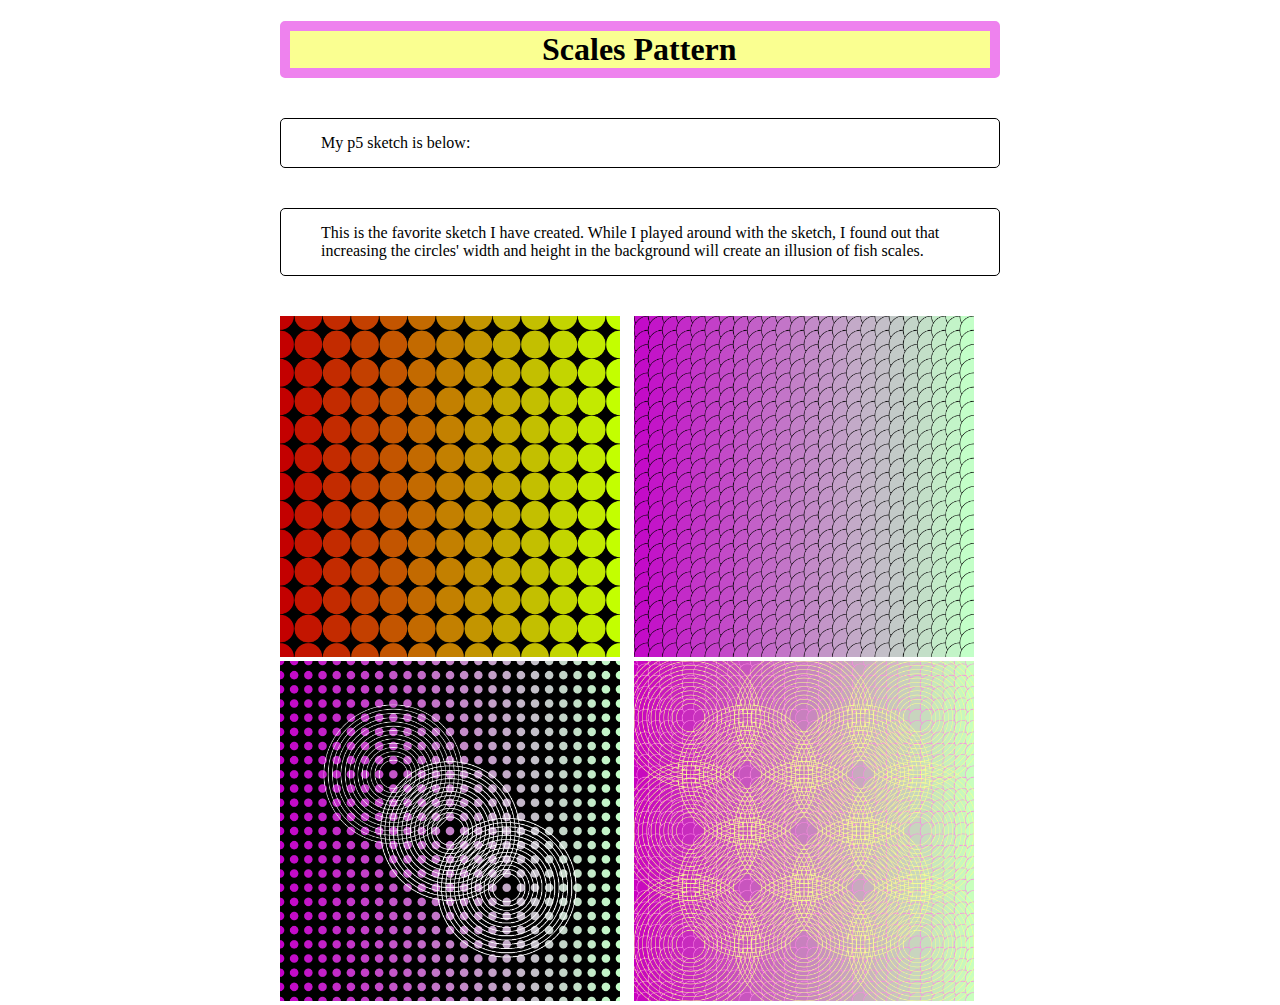
==== mini_project_7/index.html @ 15cc3cde "Image change" ====
<!DOCTYPE html>
<html lang="en">
<head>
    <meta charset="UTF-8">
    <meta http-equiv="X-UA-Compatible" content="IE=edge">
    <meta name="viewport" content="width=device-width, initial-scale=1.0">
    <title>Scales Patterns </title>
    <style>
        
        #container{
            width: 720px;
            margin: 0 auto;
            
        }
        
        h1{
            padding-left: 35%;
            background-color: rgb(250, 255, 145);
            border: 10px solid violet ;
            border-radius: 5px;
          
            
        }
        p{
            padding: 15px 40px;
            border: 1px solid black;
            border-radius: 5px;
            margin: 40px 0;
        }
        .column{
        width: 45%;
          float: left;  
          padding-right: 30px;
        }
        #nav{
            position: absolute;
            left: 0px;
            top: 100px; 
            width: 100px;
            height: 100px;
            background-color: rgb(83, 223, 209);
        }
        #background{
            background-color: blue;
        }
    </style>
</head>

<body>  
   <div id="container">
<h1>Scales Pattern</h1>
<p>My p5 sketch is below:</p>
<p>This is the favorite sketch I have created. While I played around with the sketch, I found out that increasing the circles' width and height in the background will create an illusion of fish scales.
</p>
<div class="column">
    <img src="images/Pattern 1.png" alt="Pattern 1" width="105%">
</div>
<div class="column">
    <img src="images/Pattern 2.png" alt="Pattern 2" width="105%">
</div>
<div class="column">
    <img src="images/Pattern 3.png" alt="Pattern 3" width="105%">
 </div>
 <div class="column">
    <img src="images/Pattern 4.png" alt="Pattern 4" width="105%">
 </div>
   </div>
</body>
</html>
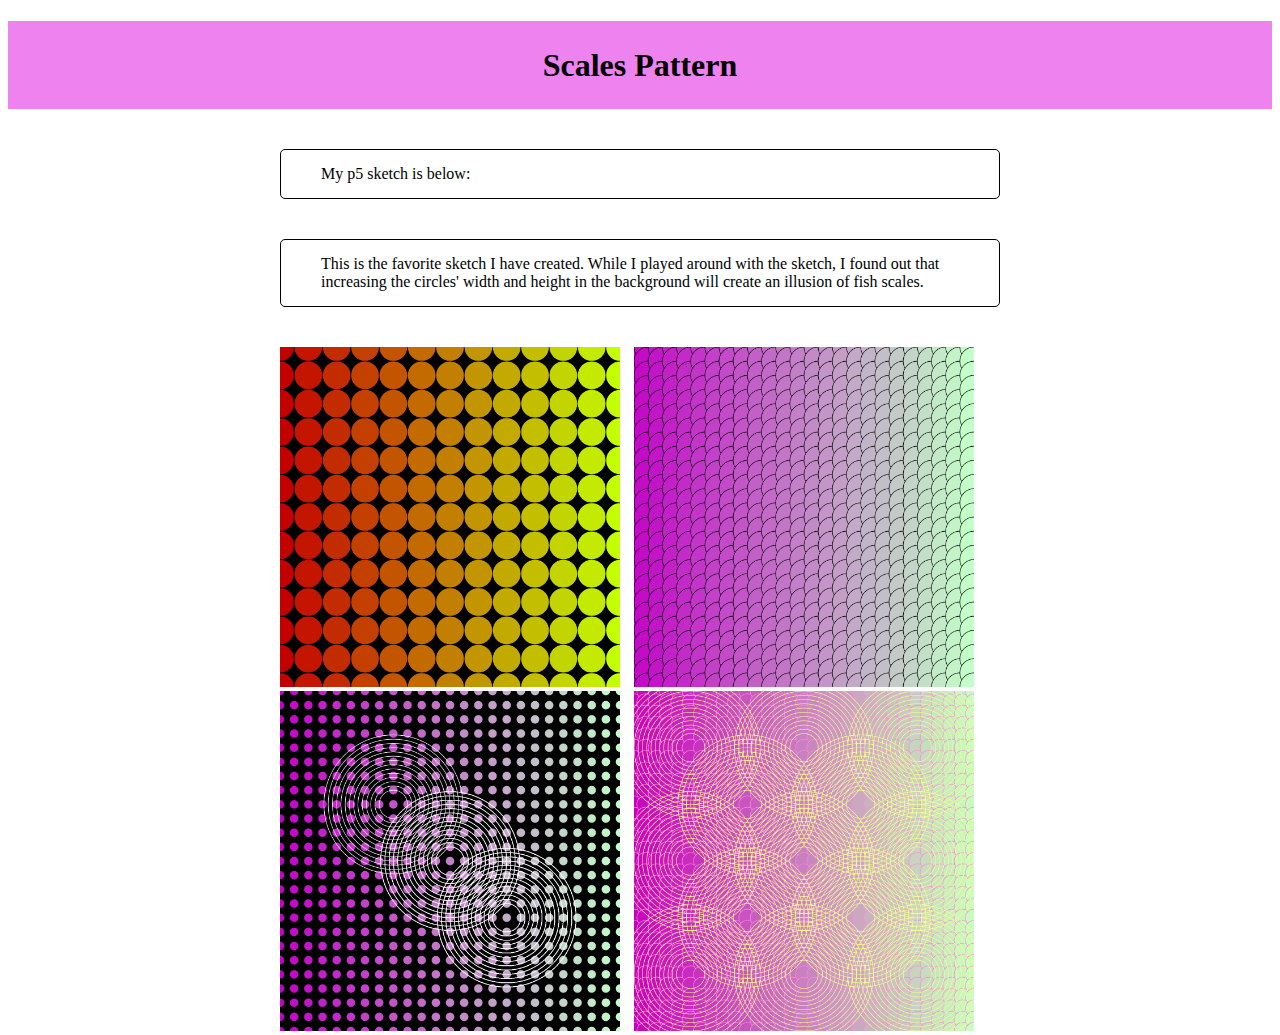
==== commit be538bc9: "Header change" ====
--- a/mini_project_7/index.html
+++ b/mini_project_7/index.html
@@ -14,11 +14,9 @@
         }
         
         h1{
-            padding-left: 35%;
-            background-color: rgb(250, 255, 145);
-            border: 10px solid violet ;
-            border-radius: 5px;
-          
+            background-color: violet;
+           padding-block: 2%;
+          text-align: center;
             
         }
         p{
@@ -47,8 +45,8 @@
 </head>
 
 <body>  
+    <h1>Scales Pattern</h1>
    <div id="container">
-<h1>Scales Pattern</h1>
 <p>My p5 sketch is below:</p>
 <p>This is the favorite sketch I have created. While I played around with the sketch, I found out that increasing the circles' width and height in the background will create an illusion of fish scales.
 </p>
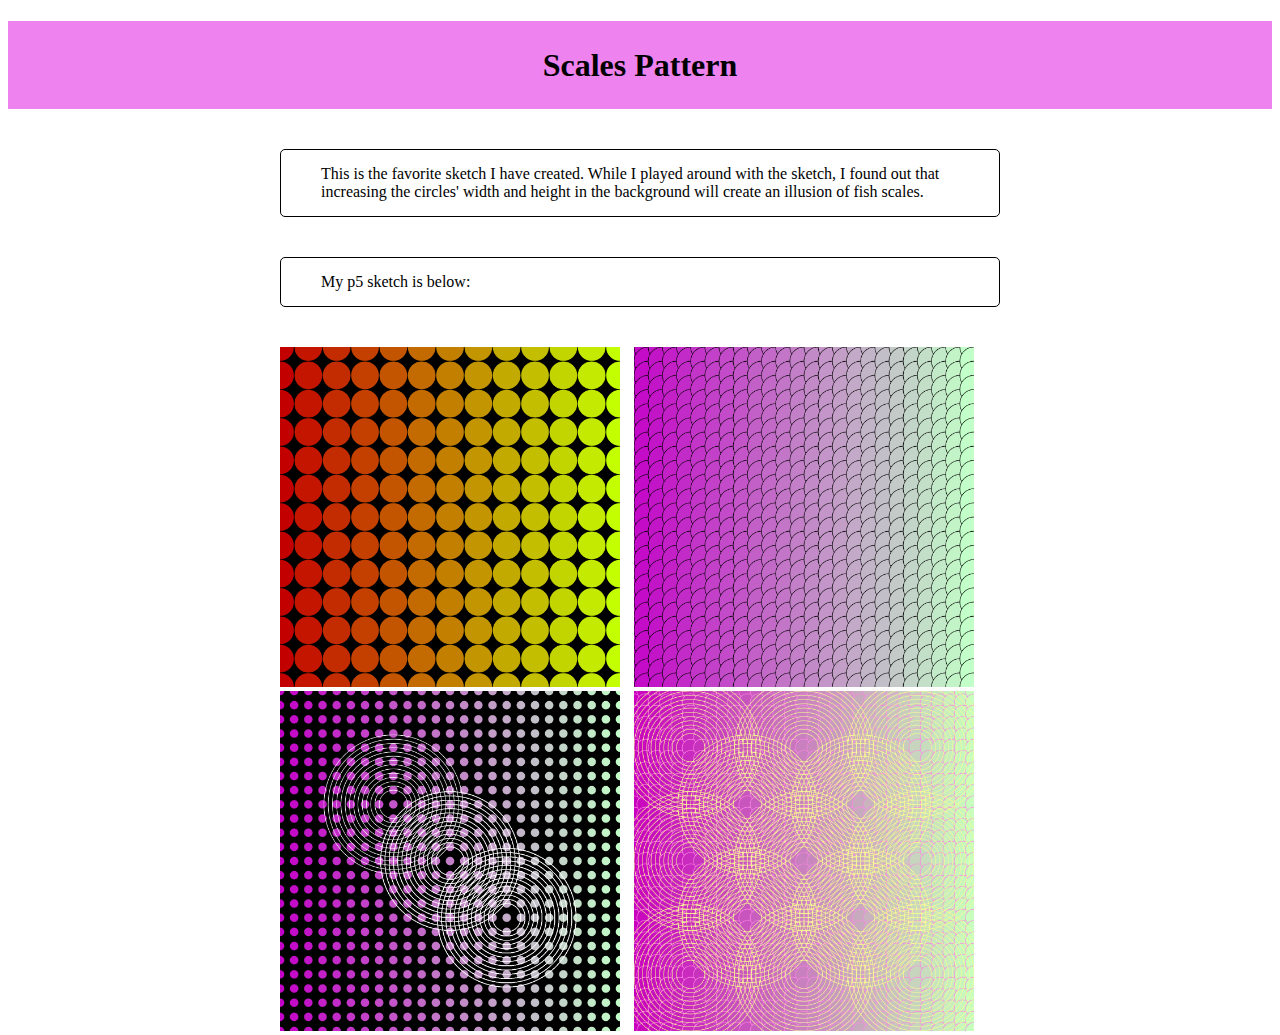
==== commit 570160d8: "text" ====
--- a/mini_project_7/index.html
+++ b/mini_project_7/index.html
@@ -47,9 +47,9 @@
 <body>  
     <h1>Scales Pattern</h1>
    <div id="container">
-<p>My p5 sketch is below:</p>
 <p>This is the favorite sketch I have created. While I played around with the sketch, I found out that increasing the circles' width and height in the background will create an illusion of fish scales.
 </p>
+<p>My p5 sketch is below:</p>
 <div class="column">
     <img src="images/Pattern 1.png" alt="Pattern 1" width="105%">
 </div>
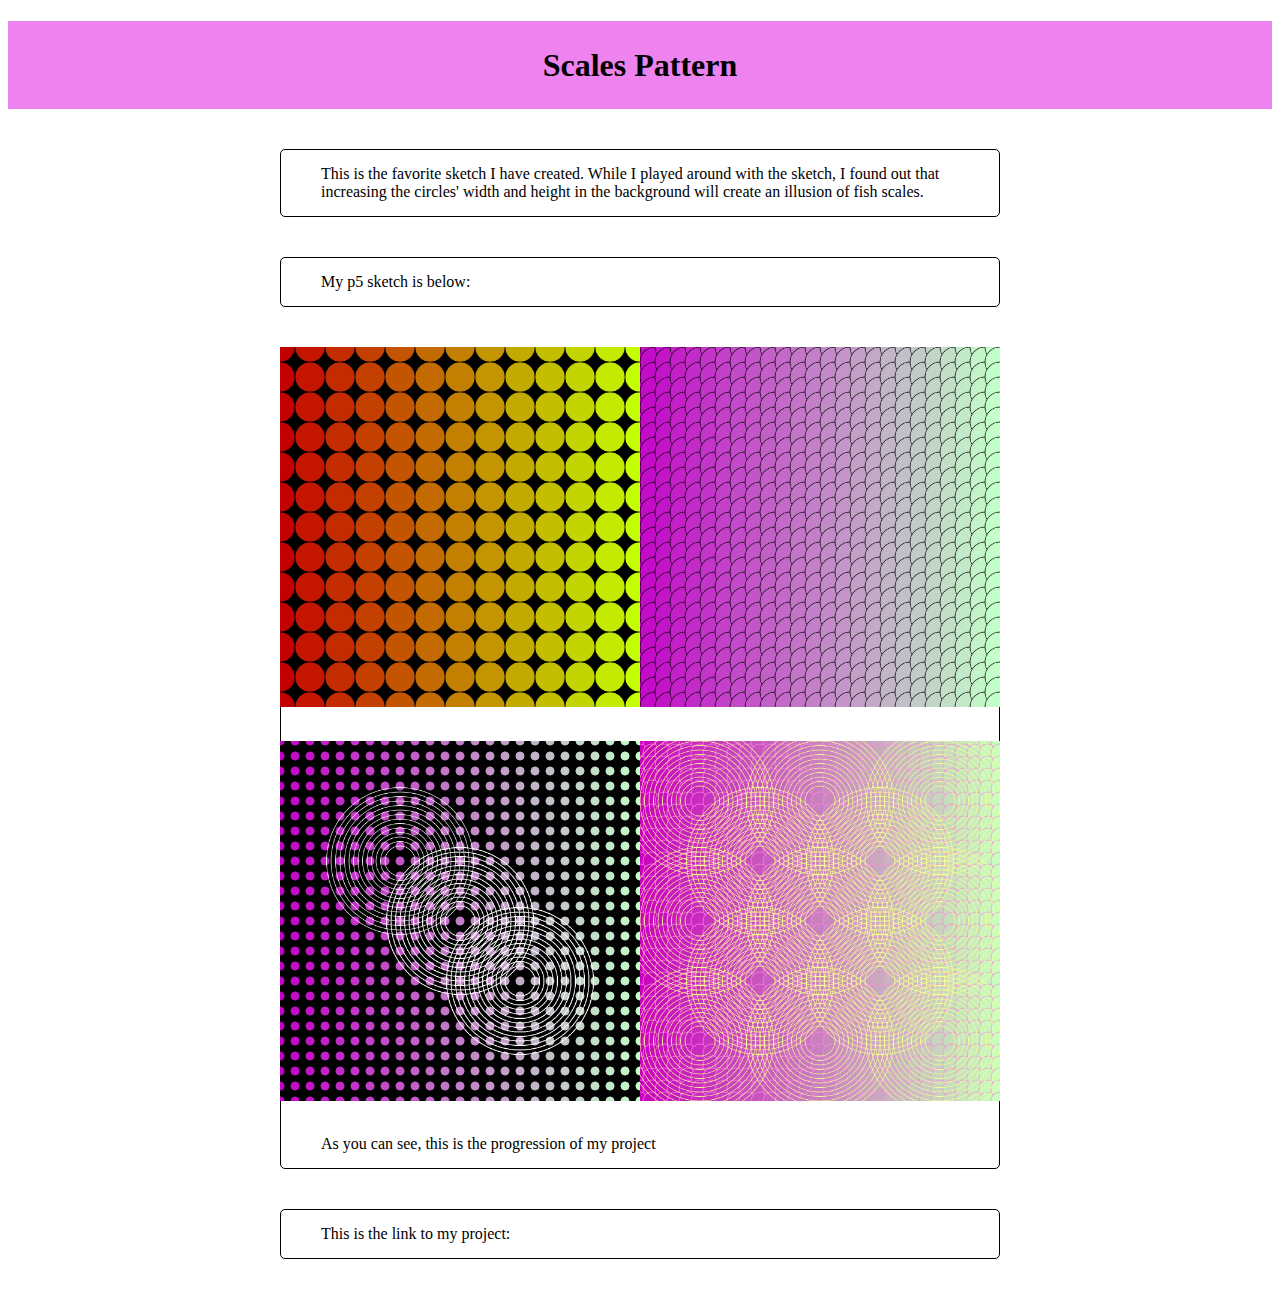
==== commit f8c94937: "update" ====
--- a/mini_project_7/index.html
+++ b/mini_project_7/index.html
@@ -26,18 +26,12 @@
             margin: 40px 0;
         }
         .column{
-        width: 45%;
+        width: 50%;
           float: left;  
-          padding-right: 30px;
+          padding-bottom: 30px;
+          
         }
-        #nav{
-            position: absolute;
-            left: 0px;
-            top: 100px; 
-            width: 100px;
-            height: 100px;
-            background-color: rgb(83, 223, 209);
-        }
+    
         #background{
             background-color: blue;
         }
@@ -51,17 +45,23 @@
 </p>
 <p>My p5 sketch is below:</p>
 <div class="column">
-    <img src="images/Pattern 1.png" alt="Pattern 1" width="105%">
+    <img src="images/Pattern 1.png" alt="Pattern 1" width="100%">
 </div>
 <div class="column">
-    <img src="images/Pattern 2.png" alt="Pattern 2" width="105%">
+    <img src="images/Pattern 2.png" alt="Pattern 2" width="100%">
 </div>
 <div class="column">
-    <img src="images/Pattern 3.png" alt="Pattern 3" width="105%">
+    <img src="images/Pattern 3.png" alt="Pattern 3" width="100%">
  </div>
  <div class="column">
-    <img src="images/Pattern 4.png" alt="Pattern 4" width="105%">
+    <img src="images/Pattern 4.png" alt="Pattern 4" width="100%">
  </div>
+ <div id="container">
+     <p>As you can see, this is the progression of my project</p>
+    <div> 
+ </div>
+ 
    </div>
+   <p>This is the link to my project: </p>
 </body>
 </html>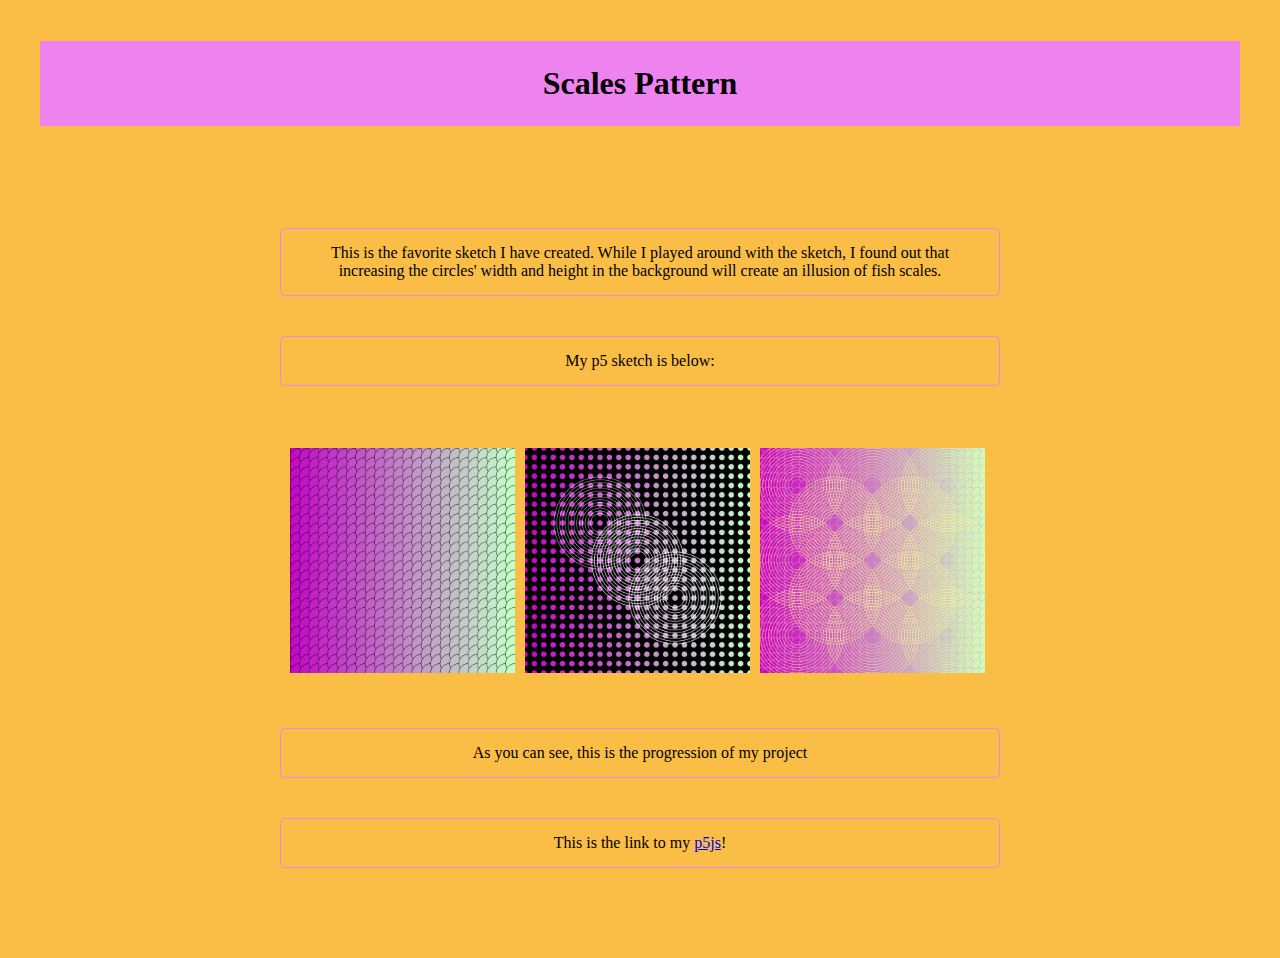
==== commit c9366004: "changes" ====
--- a/mini_project_7/index.html
+++ b/mini_project_7/index.html
@@ -5,13 +5,35 @@
     <meta http-equiv="X-UA-Compatible" content="IE=edge">
     <meta name="viewport" content="width=device-width, initial-scale=1.0">
     <title>Scales Patterns </title>
+    <link rel="stylesheet" type="text/css" href="style.css">
     <style>
         
         #container{
             width: 720px;
-            margin: 0 auto;
+            margin:0 auto;
+            padding-top: 40px;
+            padding-bottom: 20px;
+            text-align: center;
+            height: 200px;
             
         }
+        #container2{
+            width: 720px;
+            margin:0 auto;
+            padding-top: 40px;
+            padding-bottom: 20px;
+            text-align: center;
+            height: 200px;
+        }   
+        
+        #container3{
+            width: 720px;
+            margin:0 auto;
+            padding-top: 20px;
+            padding-bottom: 30px;
+            text-align: center;
+            height: 200px;
+        }    
         
         h1{
             background-color: violet;
@@ -21,7 +43,7 @@
         }
         p{
             padding: 15px 40px;
-            border: 1px solid black;
+            border: 1px solid violet;
             border-radius: 5px;
             margin: 40px 0;
         }
@@ -29,12 +51,13 @@
         width: 50%;
           float: left;  
           padding-bottom: 30px;
+          width: 225px;
+          height: auto;
+          padding-left: 10px;
+          text-align:center;
           
         }
     
-        #background{
-            background-color: blue;
-        }
     </style>
 </head>
 
@@ -44,24 +67,35 @@
 <p>This is the favorite sketch I have created. While I played around with the sketch, I found out that increasing the circles' width and height in the background will create an illusion of fish scales.
 </p>
 <p>My p5 sketch is below:</p>
-<div class="column">
-    <img src="images/Pattern 1.png" alt="Pattern 1" width="100%">
+   </div>
+
+<div id="container2">
+    
+    <div class="column">
+        <a target="_blank" href="images/Pattern 2.png"></a>
+        <img src="images/Pattern 2.png" alt="Pattern 2" width="100%">
+    </div>
+
+
+    <div class="column">
+        <a target="_blank" href="images/Pattern 3.png"></a>
+        <img src="images/Pattern 3.png" alt="Pattern 3" width="100%">
+    </div>
+
+    <div class="column">
+        <a target="_blank" href="images/Pattern 4.png"></a>
+        <img src="images/Pattern 4.png" alt="Pattern 4" width="100%">
+    </div>
 </div>
-<div class="column">
-    <img src="images/Pattern 2.png" alt="Pattern 2" width="100%">
-</div>
-<div class="column">
-    <img src="images/Pattern 3.png" alt="Pattern 3" width="100%">
- </div>
- <div class="column">
-    <img src="images/Pattern 4.png" alt="Pattern 4" width="100%">
- </div>
- <div id="container">
-     <p>As you can see, this is the progression of my project</p>
-    <div> 
- </div>
- 
+
+
+ <div id="container3">
+    <p>As you can see, this is the progression of my project</p>
+    
+   <p>This is the link to my
+   <a href="https://editor.p5js.org/mwf270/sketches/Mzw7RNLNL">p5js</a>!
+   </p>
    </div>
-   <p>This is the link to my project: </p>
+   
 </body>
 </html>--- a/mini_project_7/style.css
+++ b/mini_project_7/style.css
@@ -0,0 +1,10 @@
+html, body {
+    margin: 20px;
+    padding: 0;
+    background-color: rgb(250, 190, 70);
+  }
+  
+  canvas {
+    display: block;
+    margin: 0 auto;
+  }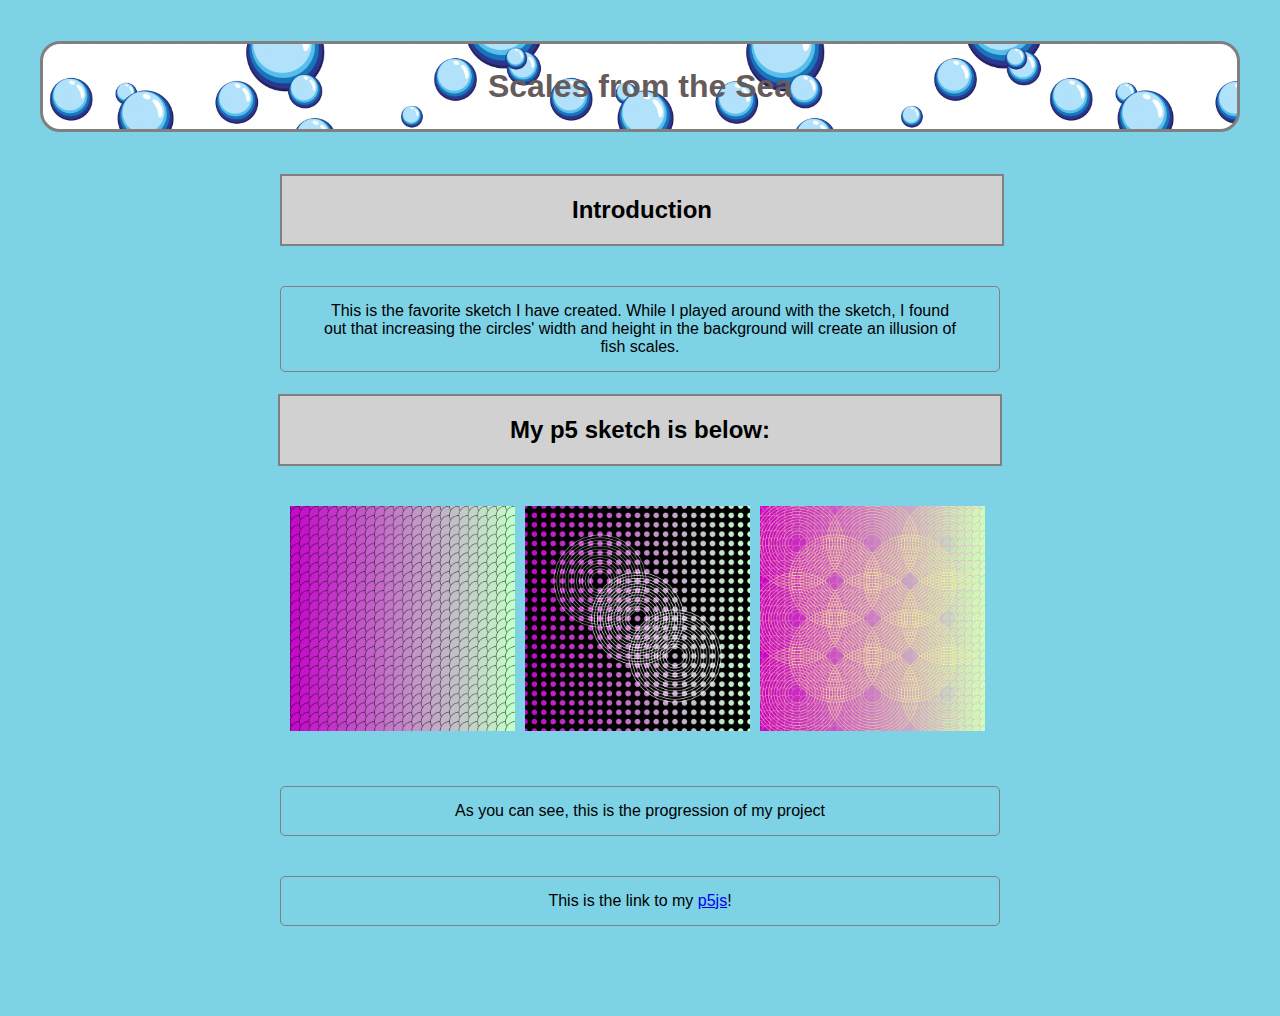
==== commit 7273f89e: "changes" ====
--- a/mini_project_7/index.html
+++ b/mini_project_7/index.html
@@ -11,7 +11,7 @@
         #container{
             width: 720px;
             margin:0 auto;
-            padding-top: 40px;
+            padding-top: 20px;
             padding-bottom: 20px;
             text-align: center;
             height: 200px;
@@ -36,25 +36,54 @@
         }    
         
         h1{
-            background-color: violet;
-           padding-block: 2%;
-          text-align: center;
+            padding-block: 2%;
+            text-align: center;
+            border: 3px solid gray;
+            border-radius: 20px;
+            background-image: url(images/bubbles.png);
+            background-position: center;
+            background-size: 500px;
+            /*color: rgb(174, 65, 174);*/
+            color:rgb(102, 91, 91);
+            font-family: 'Roboto Flex', sans-serif;
             
         }
+        h2{
+            background-color: rgb(209, 209, 209);
+            padding-block: 2%;
+            text-align: center;
+            border: 2px solid gray; 
+            width: 720px;
+            margin:0 auto;
+            padding-top: 20px;
+            padding-bottom: 20px;
+            text-align: center;
+            font-family: 'Roboto Flex', sans-serif;
+            
+        }
+
+        h3{
+            padding-block: 2%;
+            text-align: center;
+            font-size: 25px;
+            font-family: 'Roboto Flex', sans-serif;
+        }
+
         p{
             padding: 15px 40px;
-            border: 1px solid violet;
+            border: 1px solid gray;
             border-radius: 5px;
             margin: 40px 0;
+            font-family: 'Roboto Flex', sans-serif;
         }
         .column{
-        width: 50%;
-          float: left;  
-          padding-bottom: 30px;
-          width: 225px;
-          height: auto;
-          padding-left: 10px;
-          text-align:center;
+            width: 50%;
+            float: left;  
+            padding-bottom: 30px;
+            width: 225px;
+            height: auto;
+            padding-left: 10px;
+            text-align:center;
           
         }
     
@@ -62,12 +91,15 @@
 </head>
 
 <body>  
-    <h1>Scales Pattern</h1>
+    <h1>Scales from the Sea</h1>
    <div id="container">
-<p>This is the favorite sketch I have created. While I played around with the sketch, I found out that increasing the circles' width and height in the background will create an illusion of fish scales.
-</p>
-<p>My p5 sketch is below:</p>
+    <h2><b>Introduction</b></h2>
+    <p>This is the favorite sketch I have created. While I played around with the sketch, I found out that increasing the circles' width and height in the background will create an illusion of fish scales.
+    </p>
    </div>
+   
+<h2>My p5 sketch is below:</h2>
+   
 
 <div id="container2">
     
--- a/mini_project_7/style.css
+++ b/mini_project_7/style.css
@@ -1,7 +1,7 @@
 html, body {
     margin: 20px;
     padding: 0;
-    background-color: rgb(250, 190, 70);
+    background-color: rgb(125, 210, 230);
   }
   
   canvas {
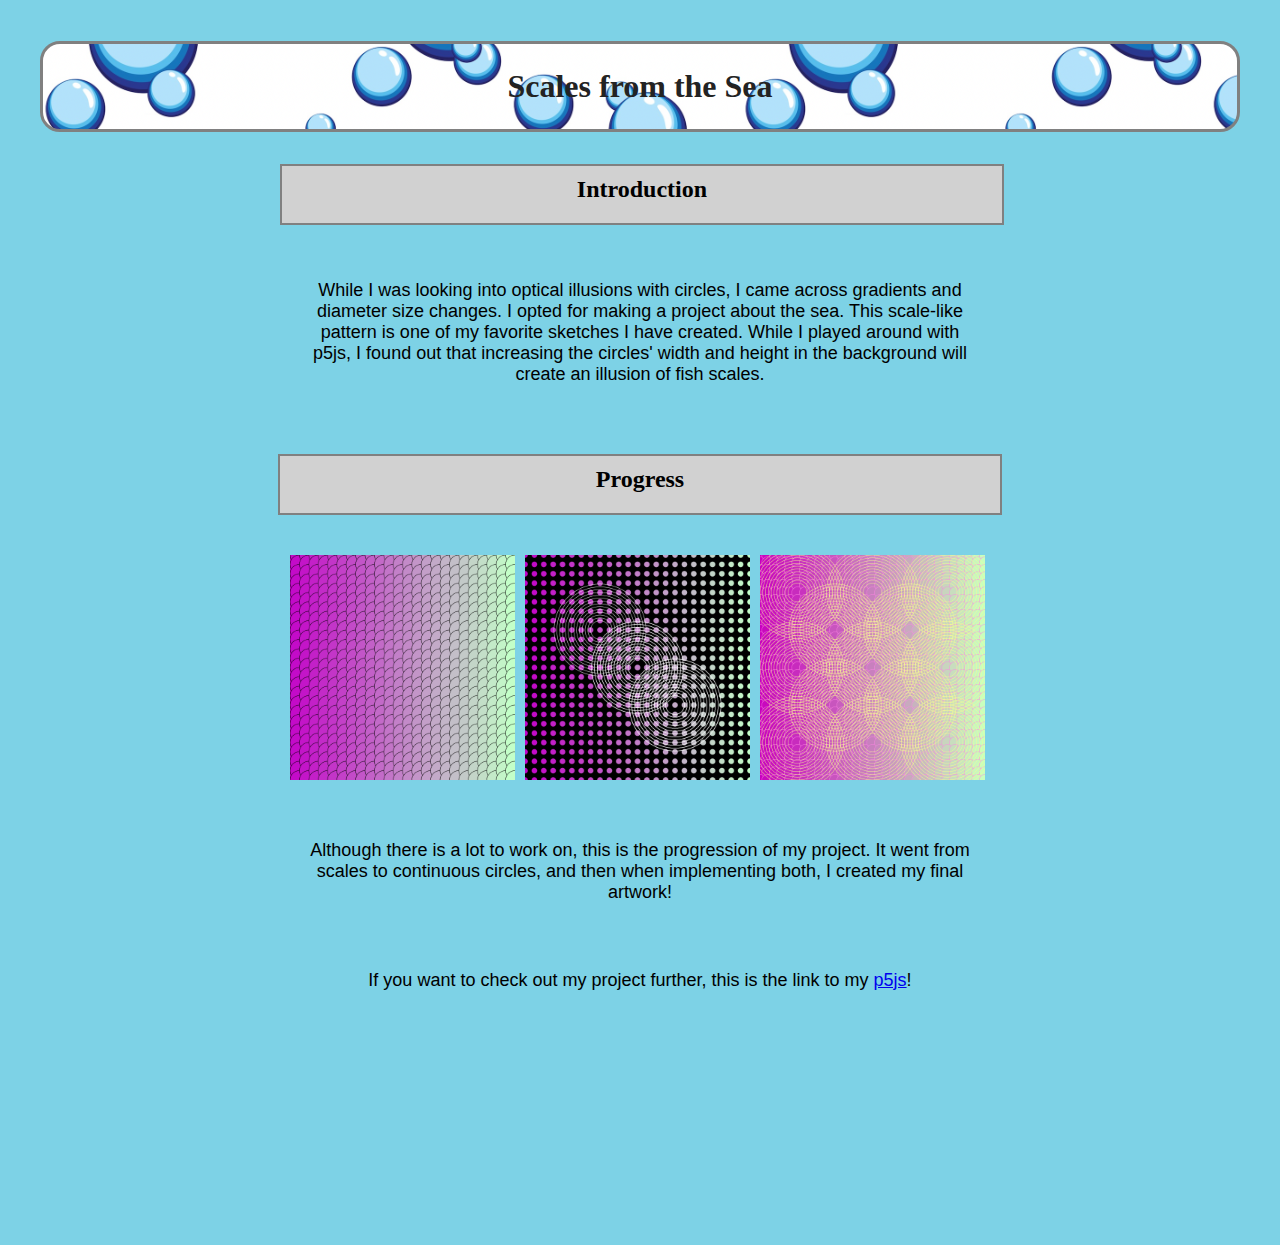
==== commit ffd6500a: "changes" ====
--- a/mini_project_7/index.html
+++ b/mini_project_7/index.html
@@ -11,10 +11,10 @@
         #container{
             width: 720px;
             margin:0 auto;
-            padding-top: 20px;
-            padding-bottom: 20px;
+            padding-top: 10px;
+            padding-bottom: 40px;
             text-align: center;
-            height: 200px;
+            height: 250px;
             
         }
         #container2{
@@ -29,10 +29,10 @@
         #container3{
             width: 720px;
             margin:0 auto;
-            padding-top: 20px;
-            padding-bottom: 30px;
+            padding-top: 10px;
+            padding-bottom: 20px;
             text-align: center;
-            height: 200px;
+            height: 100px;
         }    
         
         h1{
@@ -42,10 +42,10 @@
             border-radius: 20px;
             background-image: url(images/bubbles.png);
             background-position: center;
-            background-size: 500px;
+            background-size: 700px;
             /*color: rgb(174, 65, 174);*/
-            color:rgb(102, 91, 91);
-            font-family: 'Roboto Flex', sans-serif;
+            color: rgb(35, 35, 35);
+            font-family: 'Kaushan Script', cursive;
             
         }
         h2{
@@ -58,7 +58,8 @@
             padding-top: 20px;
             padding-bottom: 20px;
             text-align: center;
-            font-family: 'Roboto Flex', sans-serif;
+            font-family: 'Kaushan Script', cursive;
+            padding-top: 10px;
             
         }
 
@@ -66,15 +67,19 @@
             padding-block: 2%;
             text-align: center;
             font-size: 25px;
-            font-family: 'Roboto Flex', sans-serif;
+            font-family: 'Georgia', sans-serif;
         }
 
         p{
-            padding: 15px 40px;
-            border: 1px solid gray;
-            border-radius: 5px;
+            padding: 15px 20px;
+            /*border: 1px solid gray;
+            border-radius: 5px; */
             margin: 40px 0;
-            font-family: 'Roboto Flex', sans-serif;
+            font-family: 'Georgia', sans-serif;
+            padding-bottom: 0 auto; 
+            font-size: 18px;
+            height: 100px;
+
         }
         .column{
             width: 50%;
@@ -94,11 +99,16 @@
     <h1>Scales from the Sea</h1>
    <div id="container">
     <h2><b>Introduction</b></h2>
-    <p>This is the favorite sketch I have created. While I played around with the sketch, I found out that increasing the circles' width and height in the background will create an illusion of fish scales.
+    <p> While I was looking into optical illusions with circles, I came across
+        gradients and diameter size changes. I opted for making a project about the sea.  
+        This scale-like pattern is one of my favorite sketches I have created. 
+        While I played around with p5js, I found out that increasing the circles' 
+        width and height in the background will create an 
+        illusion of fish scales.
     </p>
    </div>
    
-<h2>My p5 sketch is below:</h2>
+<h2>Progress</h2>
    
 
 <div id="container2">
@@ -122,9 +132,14 @@
 
 
  <div id="container3">
-    <p>As you can see, this is the progression of my project</p>
-    
-   <p>This is the link to my
+    <p>Although there is a lot to work on, this is the progression of my project.
+        It went from scales to continuous circles, and then when implementing both, 
+        I created my final artwork!
+    </p>
+</div>
+
+<div id="container">
+    <p>If you want to check out my project further, this is the link to my
    <a href="https://editor.p5js.org/mwf270/sketches/Mzw7RNLNL">p5js</a>!
    </p>
    </div>
